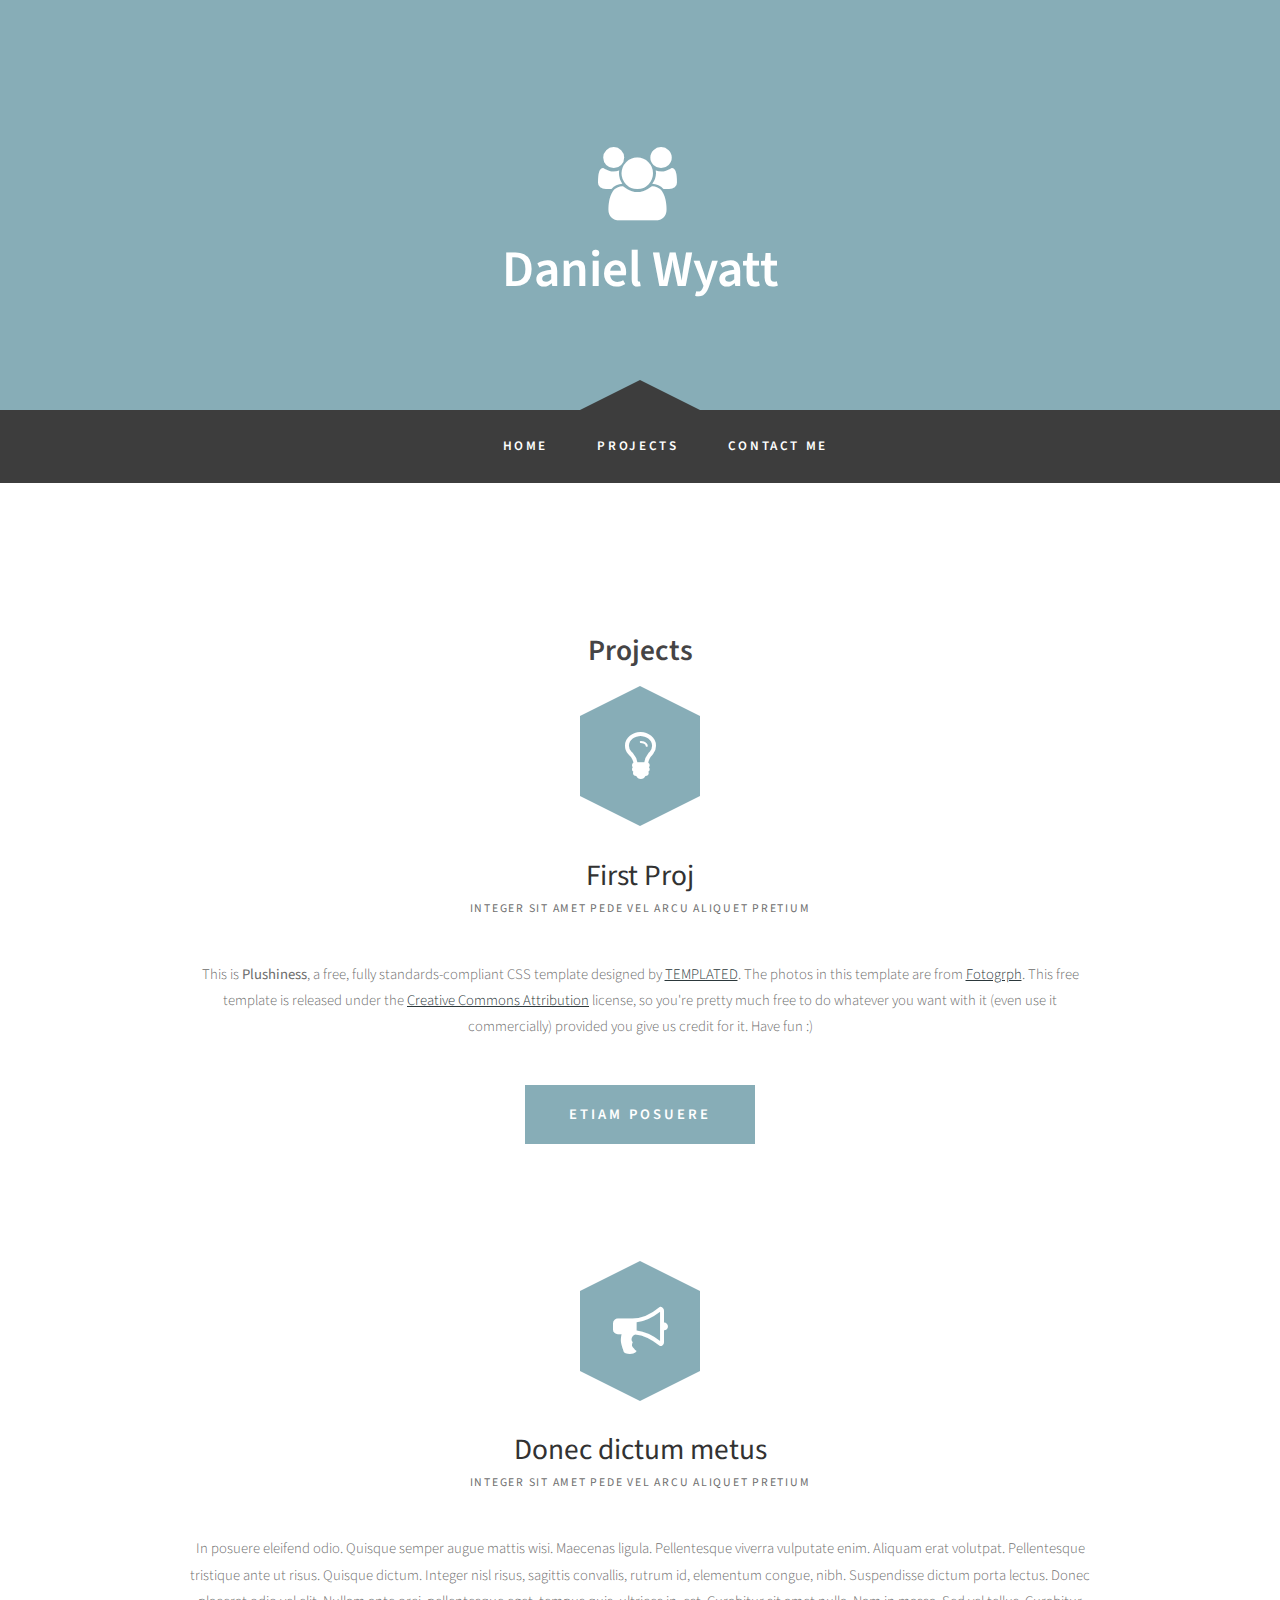
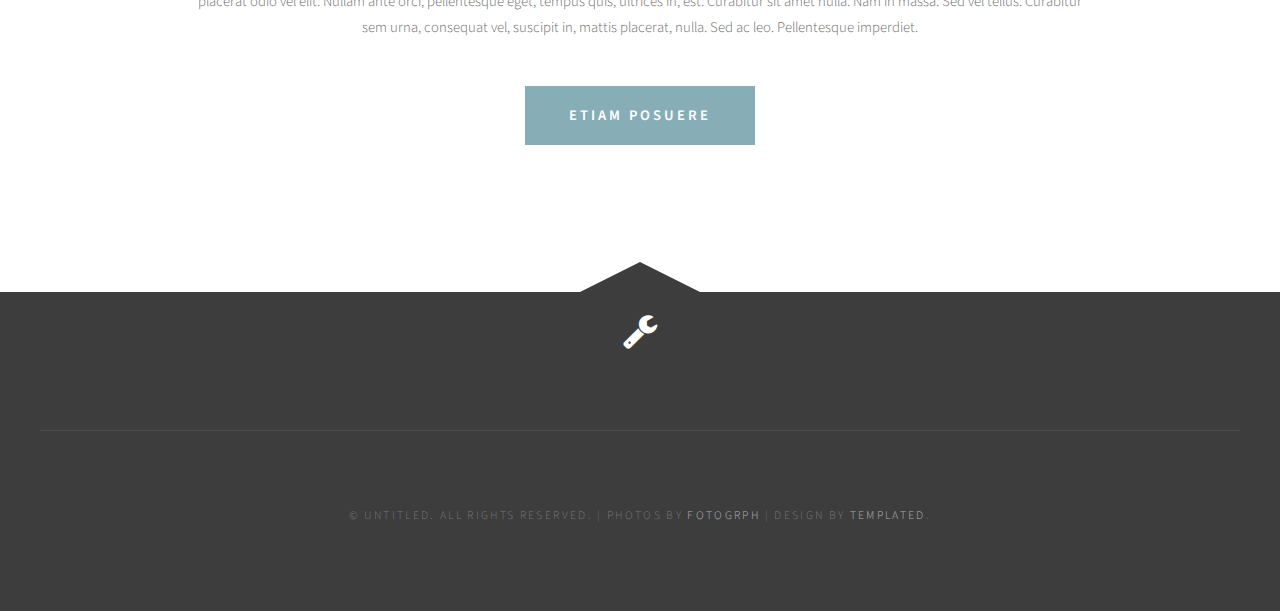
==== pages/projects.html @ 128e7e3a "Initial Portfolio Template" ====
<!DOCTYPE html PUBLIC "-//W3C//DTD XHTML 1.0 Strict//EN" "http://www.w3.org/TR/xhtml1/DTD/xhtml1-strict.dtd">
<!--
Design by TEMPLATED
http://templated.co
Released for free under the Creative Commons Attribution License

Name       : Plushiness 
Description: A two-column, fixed-width design with dark color scheme.
Version    : 1.0
Released   : 20131117

-->
<html xmlns="http://www.w3.org/1999/xhtml">
<head>
<meta http-equiv="Content-Type" content="text/html; charset=utf-8" />
<title></title>
<meta name="keywords" content="" />
<meta name="description" content="" />
<link href="http://fonts.googleapis.com/css?family=Source+Sans+Pro:200,300,400,600,700,900" rel="stylesheet" />
<link href="../default.css" rel="stylesheet" type="text/css" media="all" />
<link href="../fonts.css" rel="stylesheet" type="text/css" media="all" />

<!--[if IE 6]><link href="default_ie6.css" rel="stylesheet" type="text/css" /><![endif]-->

</head>
<body>
<div id="header-wrapper">
	<div id="header" class="container">
		<div id="logo">
			<span class="icon icon-group"></span>
			<h1><a href="#">Daniel Wyatt</a></h1>
		</div>
		<div id="triangle-up"></div>
	</div>
</div>
<div id="menu-wrapper">
		<div id="menu">
			<ul>
				<li><a href="../index.html" title="">Home</a></li>
				<li><a href="./projects.html" title="">Projects</a></li>
				<li><a href="./contact.html" title="">Contact Me</a></li>
			</ul>
		</div>
</div>
<div id="wrapper">
	<div id="featured-wrapper">
	
		<div class="extra2 container">
            <div class="title">
                <h1>Projects</h1>
            </div>
			<div class="ebox1">
				<div class="hexagon"><span class="icon icon-lightbulb"></span></div>
				<div class="title">
					<h2>First Proj</h2>
					<span class="byline">Integer sit amet pede vel arcu aliquet pretium</span>
				</div>
				<p>This is <strong>Plushiness</strong>, a free, fully standards-compliant CSS template designed by <a href="http://templated.co" rel="nofollow">TEMPLATED</a>. The photos in this template are from <a href="http://fotogrph.com/"> Fotogrph</a>. This free template is released under the <a href="http://templated.co/license">Creative Commons Attribution</a> license, so you're pretty much free to do whatever you want with it (even use it commercially) provided you give us credit for it. Have fun :) </p>
				<a href="#" class="button">Etiam posuere</a>
			</div>		

			<div class="ebox2">
				<div class="hexagon"><span class="icon icon-bullhorn"></span></div>
				<div class="title">
					<h2>Donec dictum metus</h2>
					<span class="byline">Integer sit amet pede vel arcu aliquet pretium</span>
				</div>
				<p>In posuere eleifend odio. Quisque semper augue mattis wisi. Maecenas ligula. Pellentesque viverra vulputate enim. Aliquam erat volutpat. Pellentesque tristique ante ut risus. Quisque dictum. Integer nisl risus, sagittis convallis, rutrum id, elementum congue, nibh. Suspendisse dictum porta lectus. Donec placerat odio vel elit. Nullam ante orci, pellentesque eget, tempus quis, ultrices in, est. Curabitur sit amet nulla. Nam in massa. Sed vel tellus. Curabitur sem urna, consequat vel, suscipit in, mattis placerat, nulla. Sed ac leo. Pellentesque imperdiet.</p>
				<a href="#" class="button">Etiam posuere</a>
			</div>		

		</div>	

	</div>
</div>
<div id="stamp" class="container">
	<div class="hexagon"><span class="icon icon-wrench"></span></div>
</div>
<div id="copyright" class="container">
	<p>&copy; Untitled. All rights reserved. | Photos by <a href="http://fotogrph.com/">Fotogrph</a> | Design by <a href="http://templated.co" rel="nofollow">TEMPLATED</a>.</p>
</div>
</body>
</html>
---- default.css ----
html, body
{
	height: 100%;
}

body
{
	margin: 0px;
	padding: 0px;
	background: #3D3D3D;
	font-family: 'Source Sans Pro', sans-serif;
	font-size: 11pt;
	font-weight: 300;
	color: #6c6c6c
}

h1, h2, h3
{
	margin: 0;
	padding: 0;
	font-weight: 600;
	color: #454445;
}

p, ol, ul
{
	margin-top: 0;
}

ol, ul
{
	padding: 0;
	list-style: none;
}

p
{
	line-height: 180%;
}

strong
{
}

a
{
	color: #2C383B;
}

a:hover
{
	text-decoration: none;
}

.container
{
	margin: 0px auto;
	width: 1200px;
}

/*********************************************************************************/
/* Image Style                                                                   */
/*********************************************************************************/

	.image
{
	display: inline-block;
}

.image img
{
	display: block;
	width: 100%;
}

.image-full
{
	display: block;
	width: 100%;
	margin: 0 0 2em 0;
}

.image-left
{
	float: left;
	margin: 0 2em 2em 0;
}

.image-centered
{
	display: block;
	margin: 0 0 2em 0;
}

.image-centered img
{
	margin: 0 auto;
	width: auto;
}

/*********************************************************************************/
/* List Styles                                                                   */
/*********************************************************************************/

	ul.style1
{
	margin: 0;
	padding: 0em 0em 0em 0em;
	overflow: hidden;
	list-style: none;
	color: #6c6c6c
}

ul.style1 li
{
	overflow: hidden;
	display: block;
	padding: 2.80em 0em;
	border-top: 1px solid #D1CFCE;
}

ul.style1 li:first-child
{
	padding-top: 0;
	border-top: none;
}

ul.style1 .image-left
{
	margin-bottom: 0;
}

ul.style1 h3
{
	padding: 1.2em 0em 1em 0em;
	letter-spacing: 0.10em;
	text-transform: uppercase;
	font-size: 1.2em;
	font-weight: 600;
	color: #454445;
}

ul.style1 a
{
	text-decoration: none;
	color: #525252;
}

ul.style1 a:hover
{
	text-decoration: underline;
	color: #525252;
}

ul.style2
{
	margin: 0;
	padding-top: 1em;
	list-style: none;
}

ul.style2 li
{
	border-top: solid 1px #E5E5E5;
	padding: 0.80em 0 0.80em 0;
	font-family: 0.80em;
}

ul.style2 li:before
{
	display: inline-block;
	padding: 4px;
	background: #DB3256;
}

ul.style2 a
{
	display: inline-block;
	margin-left: 1em;
}

ul.style2 li:first-child
{
	border-top: 0;
	padding-top: 0;
}

ul.style2 .icon
{
	color: #FFF;
}

ul.style3
{
	margin: 0;
	padding-top: 1em;
	list-style: none;
}

ul.style3 li
{
	border-top: solid 1px rgba(255,255,255,.2);
	padding: 1em 0 1em 0;
	font-family: 0.80em;
}

ul.style3 li:before
{
	display: inline-block;
	padding: 4px;
	background: #FFF;
}

ul.style3 a
{
	display: inline-block;
	margin-left: 1em;
	font-size: 1em !important;
	color: #FFF;
}

ul.style3 li:first-child
{
	border-top: 0;
	padding-top: 0;
}

ul.style3 .icon
{
	color: #DB3256;
}

/*********************************************************************************/
/* Social Icon Styles                                                            */
/*********************************************************************************/

	ul.contact
{
	margin: 0;
	padding: 2em 0em 0em 0em;
	list-style: none;
}

ul.contact li
{
	display: inline-block;
	padding: 0em 0.30em;
	font-size: 1em;
}

ul.contact li span
{
	display: none;
	margin: 0;
	padding: 0;
}

ul.contact li a
{
	color: #FFF;
}

ul.contact li a:before
{
	display: inline-block;
	background: #3f3f3f;
	width: 40px;
	height: 40px;
	line-height: 40px;
	border-radius: 20px;
	text-align: center;
	color: #FFFFFF;
}

ul.contact li a.icon-twitter:before
{
	background: #2DAAE4;
}

ul.contact li a.icon-facebook:before
{
	background: #39599F;
}

ul.contact li a.icon-dribbble:before
{
	background: #C4376B;
}

ul.contact li a.icon-tumblr:before
{
	background: #31516A;
}

ul.contact li a.icon-rss:before
{
	background: #F2600B;
}

/*********************************************************************************/
/* Button Style                                                                  */
/*********************************************************************************/

	.button
{
	display: inline-block;
	padding: 1.3em 3em;
	background: #87ADB7;
	-moz-transition: opacity 0.25s ease-in-out;
	-webkit-transition: opacity 0.25s ease-in-out;
	-o-transition: opacity 0.25s ease-in-out;
	-ms-transition: opacity 0.25s ease-in-out;
	transition: opacity 0.25s ease-in-out;
	letter-spacing: 0.20em;
	text-decoration: none;
	text-transform: uppercase;
	font-weight: 600;
	color: #FFF;
}

.button:hover
{
}

.button:active
{
}

.button-big
{
	padding: 1.6em 4em;
	font-size: 1.4em;
	font-weight: 900;
}

/*********************************************************************************/
/* Heading Titles                                                                */
/*********************************************************************************/

	.title
{
	margin-bottom: 3em;
}

.title h2
{
	font-weight: 400;
	font-size: 2.8em;
	color: #323232;
}

.title .byline
{
	letter-spacing: 0.15em;
	text-transform: uppercase;
	font-weight: 400;
	font-size: 1.1em;
	color: #6F6F6F;
}

/*********************************************************************************/
/* Header                                                                        */
/*********************************************************************************/

	#header-wrapper
	{
		overflow: hidden;
		padding: 5em 0em 0em 0em;
		background: #87ADB7;
	}

	#header
	{
		/* height: 25em; */
	}

#triangle-up {
	margin: 0 auto;
	width: 0;
	height: 0;
	border-left: 60px solid transparent;
	border-right: 60px solid transparent;
	border-bottom: 30px solid #3D3D3D;
}

/*********************************************************************************/
/* Logo                                                                          */
/*********************************************************************************/

	#logo
	{
		padding: 5em 0em;
		text-align: center;
		vertical-align: middle;
	}
	
	#logo h1
	{
		font-size: 3.5em;
	}
	
	#logo a
	{
		text-decoration: none;
		color: #FFF;
	}
	
	#logo span
	{
		letter-spacing: 0.10em;
		text-transform: uppercase;
		font-size: 0.90em;
		color: rgba(255,255,255,0.5);
	}

	#logo span a
	{
		color: rgba(255,255,255,0.8);
	}
	
	#logo .icon
	{
		font-size: 4em;
		color: rgba(255,255,255,1);
	}
	
	

/*********************************************************************************/
/* Menu                                                                          */
/*********************************************************************************/

	#menu-wrapper
	{
		background: #3D3D3D;
	}

	#menu
	{
		margin: 0px auto;
	}
	
	#menu ul
	{
		text-align: center;
		margin-left: 3.0em;
	}
	
	#menu li
	{
		display: inline-block;
	}
	
	#menu li a, #menu li span
	{
		display: inline-block;
		margin-left: 0.5em;
		padding: 2em 1.5em 1em 1.5em;
		letter-spacing: 0.20em;
		text-decoration: none;
		font-size: 0.90em;
		font-weight: 600;
		text-transform: uppercase;
		outline: 0;
		color: #FFF;
	}
	
	#menu li:hover a, #menu li.active a, #menu li.active span
	{
	}
	
	#menu .current_page_item a
	{
		color: #FFF;
	}

/*********************************************************************************/
/* Banner                                                                        */
/*********************************************************************************/
	
	#banner-wrapper
{
	overflow: hidden;
	padding: 3em 0em;
	background: #F87979;
}

#banner
{
	overflow: hidden;
	width: 1000px;
	padding: 0px 100px;
	text-align: center;
	color: rgba(255,255,255,.7);
}

#banner a
{
	color: rgba(255,255,255,.9);
}

#banner .box-left
{
	float: left;
}

#banner .box-right
{
	float: right;
}

#banner h2
{
	margin: 0em;
	padding: 0em;
	font-weight: 400;
	font-size: 3em;
	color: #555555;
}

#banner span
{
	display: block;
	padding-top: 0.20em;
	text-transform: uppercase;
	font-size: 1.2em;
	color: #A2A2A2;
}

/*********************************************************************************/
/* Page                                                                          */
/*********************************************************************************/

#wrapper
{
	background: #FFF;
}

#page
{
	overflow: hidden;
	padding: 6em 0em;
	border-bottom: 2px solid #E3E3E3;
	text-align: center;
}

#page .button
{
	margin-top: 2em;
}

/*********************************************************************************/
/* Content                                                                       */
/*********************************************************************************/

#content
{
	padding: 0em 7em;
}

/*********************************************************************************/
/* Sidebar                                                                       */
/*********************************************************************************/

	#sidebar
{
	float: right;
	width: 450px;
}

#stwo-col
{
	margin-top: 2em;
}

#stwo-col h2
{
	display: block;
	padding-bottom: 1.5em;
	letter-spacing: 0.10em;
	text-transform: uppercase;
	font-size: 1.2em;
	font-weight: 600;
	color: #454445;
}

#stwo-col .sbox1
{
	float: left;
	width: 210px;
}

#stwo-col .sbox2
{
	float: right;
	width: 210px;
}

/*********************************************************************************/
/* Copyright                                                                     */
/*********************************************************************************/

#copyright
{
	overflow: hidden;
	padding: 5em 0em;
	border-top: 1px solid rgba(255,255,255,0.08);
}

#copyright p
{
	letter-spacing: 0.20em;
	text-align: center;
	text-transform: uppercase;
	font-size: 0.80em;
	color: rgba(255,255,255,0.3);
}

#copyright a
{
	text-decoration: none;
	color: rgba(255,255,255,0.6);
}

#stamp .hexagon
{
	background: #3D3D3D;
}

#stamp .hexagon:before {
	border-left: 60px solid transparent;
	border-right: 60px solid transparent;
	border-bottom: 30px solid #3D3D3D;
}
#stamp .hexagon:after {
	border-color: #3D3D3D;
}


/*********************************************************************************/
/* Featured                                                                      */
/*********************************************************************************/

#featured-wrapper
{
	overflow: hidden;
	padding: 10em 0em;
	background: #FFF;
	text-align: center;
}

#featured
{
	overflow: hidden;
}

#featured .major
{
	overflow: hidden;
	margin-bottom: 3em;
	padding-bottom: 2em;
	border-bottom: 1px solid #E8E8E8;
}

#featured .major h2
{
	font-size: 3em;
}

#featured .major .byline
{
	font-size: 1.3em;
}

#featured .title
{
	margin-bottom: 1.5em;
	padding-bottom: 1.5em;
	border-bottom: 1px solid #E3E3E3;
}

#featured .title h2
{
	font-size: 1.2em;
}

#featured h2
{
	text-align: center;
}

#featured .icon
{
	position: relative;
	display: inline-block;
	width: 150px;
	height: 150px;
	background: #2C383B;
	margin: 0px auto 20px auto;
	line-height:  150px;
	font-size: 5em;
	text-align: center;
	color: #FFF;
}

.column1,  .column2,  .column3,  .column4
{
	width: 282px;
}

.column1,  .column2
{
	float: left;
	margin-right: 24px;
}

.column3
{
	float: left;
}

.column4
{
	float: right;
}


	#header-featured
	{
		height: 30em;
		background-image: url(images/banner.jpg);
		background-position: center;
		background-size: cover;
	}


#slider-wrapper
{
	padding: 6em 0em;
	background: #DB3256;
}

#slider
{
	margin: 0em auto 0em auto;
	width: 1200px;
	position: relative;
}

#slider .button
{
}

#slider .button:hover
{
}

#slider .viewer
{
	width: 1000px;
	height: 375px;
	margin: 0 auto;
	overflow: hidden;
}

#slider .viewer .reel
{
	display: none;
	height: 375px;
}

#slider .viewer .reel .slide
{
	position: relative;
	width: 1000px;
	height: 375px;
}

#slider .viewer .reel h2
{
	position: absolute;
	top: 130px;
	left: 0;
	width: 1200px;
	height: 80px;
	line-height: 80px;
	background: #111111;
	text-align: center;
	opacity: 0.85;
	font-weight: normal;
	color: #ffffff;
	font-size: 2.25em;
}

#slider .viewer .reel p
{
	position: absolute;
	top: 210px;
	left: 0;
	width: 1200px;
	height: 40px;
	line-height: 40px;
	background: #0074C6;
	text-align: center;
	opacity: 0.85;
	font-weight: normal;
	color: #ffffff;
	font-size: 1.1em;
}

#slider .icon
{
	font-size: 4em;
	color: #FFF;
}

#slider .previous-button
{
	position: absolute;
	top: 150px;
	left: 0;
}

#slider .next-button
{
	position: absolute;
	top: 150px;
	right: 0;
}

#slider .indicator
{
	margin: 30px auto 0 auto;
}

#slider .indicator ul
{
	list-style: none;
	padding: 0;
	margin: 0;
	text-align: center;
}

#slider .indicator ul li
{
	display: inline-block;
	width: 12px;
	height: 12px;
	text-indent: -9999em;
	background: #c8c8c8;
	margin: 0 2px 0 2px;
	border-radius: 8px;
	border-bottom: solid 1px #ffffff;
	border-top: solid 1px #909090;
}

#slider .indicator ul li.active
{
	background: #505050;
	border-top: solid 1px #505050;
}

/*********************************************************************************/
/* Footer                                                                        */
/*********************************************************************************/

#footer-wrapper
{
	overflow: hidden;
	padding: 7em 0em;
	color: rgba(255,255,255,0.5);
}


#footer .title h2
{
	font-size: 2em;
	font-weight: 300;
	color: #FFF;
}

#footer .title .byline
{
	display: block;
	padding-top: 1em;
	text-transform: uppercase;
	font-size: 0.80em;
	color: rgba(255,255,255,0.5);
}

#footer .column1,
#footer .column2
{
	width: 560px;
}

#footer .column1
{
	float: left;
}

#footer .column2
{
	float: right;
}

#footer .button
{
	margin-top: 2em;
}

.extra2
{

}

.extra2 .icon
{
	font-size: 1.5em;
}

.margin-btm
{
	overflow: hidden;
	margin-bottom: 5em;
	padding-bottom: 5em;
	border-bottom: 1px solid rgba(0,0,0,.1);
}

.extra2 .button
{
	margin-top: 2em;
}

.extra2 .title h2
{
	font-size: 2em;
}

.extra2 .title .byline
{
	font-size: 0.80em;
}

.extra2 .ebox1,
.extra2 .ebox2
{
	padding: 0em 10em;
}

.extra2  .ebox1
{
}

.extra2 .ebox2
{
	margin-top: 10em;
}

.hexagon {
	margin: 0 auto 2em auto;
	width: 120px;
	height: 80px;
	line-height: 80px;
	background: #87ADB7;
	position: relative;
	text-align: center;
	color: #FFF;
	font-size: 2em;
}
.hexagon:before {
	content: "";
	position: absolute;
	top: -30px;
	left: 0;
	width: 0;
	height: 0;
	border-left: 60px solid transparent;
	border-right: 60px solid transparent;
	border-bottom: 30px solid #87ADB7;
}
.hexagon:after {
	content: "";
	position: absolute;
	bottom: -30px;
	left: 0;
	width: 0;
	height: 0;
	border-left: 60px solid transparent;
	border-right: 60px solid transparent;
	border-top: 30px solid #87ADB7;
}

#portfolio
{
	text-align: center;
}

#portfolio .title
{
	margin-bottom: 1.5em;
	padding-bottom: 1.5em;
	border-bottom: 1px solid #E3E3E3;
}

#portfolio .title h2
{
	font-size: 1.2em;
}

#portfolio h2
{
	text-align: center;
}
---- fonts.css ----
@charset 'UTF-8';

@font-face
{
	font-family: 'FontAwesome';
	src: url('fonts/fontawesome-webfont.eot?v=3.0.1');
	src: url('fonts/fontawesome-webfont.eot?#iefix&v=3.0.1') format('embedded-opentype'),
	     url('fonts/fontawesome-webfont.woff?v=3.0.1') format('woff'),
	     url('fonts/fontawesome-webfont.ttf?v=3.0.1') format('truetype'),
	     url('fonts/fontawesome-webfont.svg#FontAwesome') format('svg');
	font-weight: normal;
	font-style: normal;
}

@font-face
{
	font-family: 'Font-Awesome-Social';
	src: url('fonts/fontawesome-social-webfont.eot');
	src: url('fonts/fontawesome-social-webfont.eot?#iefix') format('embedded-opentype'),
	     url('fonts/fontawesome-social-webfont.woff') format('woff'),
		 url('fonts/fontawesome-social-webfont.ttf') format('truetype'),
		 url('fonts/fontawesome-social-webfont.svg#Font-Awesome-More') format('svg');
	font-weight: normal;
	font-style: normal;
}

/*********************************************************************************/
/* Icons                                                                         */
/*********************************************************************************/

	/*
		Powered by:
		
		Font Awesome (http://fortawesome.github.com/Font-Awesome/)
		Font Awesome More (http://gregoryloucas.github.com/Font-Awesome-More/)
	*/

	.icon
	{
		text-decoration: none;
	}

		.icon:before
		{
			font-size: 1.25em;
			text-decoration: none;
			font-family: FontAwesome;
			font-weight: normal;
			font-style: normal;
			-webkit-text-rendering: optimizeLegibility;
			-moz-text-rendering: optimizeLegibility;
			-ms-text-rendering: optimizeLegibility;
			-o-text-rendering: optimizeLegibility;
			text-rendering: optimizeLegibility;
			-webkit-font-smoothing: antialiased;
			-moz-font-smoothing: antialiased;
			-ms-font-smoothing: antialiased;
			-o-font-smoothing: antialiased;
			font-smoothing: antialiased;
			-webkit-font-feature-settings: "liga" 1, "dlig" 1;
			-moz-font-feature-settings: "liga=1, dlig=1";
			-ms-font-feature-settings: "liga" 1, "dlig" 1;
			-o-font-feature-settings: "liga" 1, "dlig" 1;
			font-feature-settings: "liga" 1, "dlig" 1;
		}

		.icon-glass:before                { content: "\f000"; }
		.icon-music:before                { content: "\f001"; }
		.icon-search:before               { content: "\f002"; }
		.icon-envelope:before             { content: "\f003"; }
		.icon-heart:before                { content: "\f004"; }
		.icon-star:before                 { content: "\f005"; }
		.icon-star-empty:before           { content: "\f006"; }
		.icon-user:before                 { content: "\f007"; }
		.icon-film:before                 { content: "\f008"; }
		.icon-th-large:before             { content: "\f009"; }
		.icon-th:before                   { content: "\f00a"; }
		.icon-th-list:before              { content: "\f00b"; }
		.icon-ok:before                   { content: "\f00c"; }
		.icon-remove:before               { content: "\f00d"; }
		.icon-zoom-in:before              { content: "\f00e"; }

		.icon-zoom-out:before             { content: "\f010"; }
		.icon-off:before                  { content: "\f011"; }
		.icon-signal:before               { content: "\f012"; }
		.icon-cog:before                  { content: "\f013"; }
		.icon-trash:before                { content: "\f014"; }
		.icon-home:before                 { content: "\f015"; }
		.icon-file:before                 { content: "\f016"; }
		.icon-time:before                 { content: "\f017"; }
		.icon-road:before                 { content: "\f018"; }
		.icon-download-alt:before         { content: "\f019"; }
		.icon-download:before             { content: "\f01a"; }
		.icon-upload:before               { content: "\f01b"; }
		.icon-inbox:before                { content: "\f01c"; }
		.icon-play-circle:before          { content: "\f01d"; }
		.icon-repeat:before               { content: "\f01e"; }

		/* \f020 doesn't work in Safari. all shifted one down */
		.icon-refresh:before              { content: "\f021"; }
		.icon-list-alt:before             { content: "\f022"; }
		.icon-lock:before                 { content: "\f023"; }
		.icon-flag:before                 { content: "\f024"; }
		.icon-headphones:before           { content: "\f025"; }
		.icon-volume-off:before           { content: "\f026"; }
		.icon-volume-down:before          { content: "\f027"; }
		.icon-volume-up:before            { content: "\f028"; }
		.icon-qrcode:before               { content: "\f029"; }
		.icon-barcode:before              { content: "\f02a"; }
		.icon-tag:before                  { content: "\f02b"; }
		.icon-tags:before                 { content: "\f02c"; }
		.icon-book:before                 { content: "\f02d"; }
		.icon-bookmark:before             { content: "\f02e"; }
		.icon-print:before                { content: "\f02f"; }

		.icon-camera:before               { content: "\f030"; }
		.icon-font:before                 { content: "\f031"; }
		.icon-bold:before                 { content: "\f032"; }
		.icon-italic:before               { content: "\f033"; }
		.icon-text-height:before          { content: "\f034"; }
		.icon-text-width:before           { content: "\f035"; }
		.icon-align-left:before           { content: "\f036"; }
		.icon-align-center:before         { content: "\f037"; }
		.icon-align-right:before          { content: "\f038"; }
		.icon-align-justify:before        { content: "\f039"; }
		.icon-list:before                 { content: "\f03a"; }
		.icon-indent-left:before          { content: "\f03b"; }
		.icon-indent-right:before         { content: "\f03c"; }
		.icon-facetime-video:before       { content: "\f03d"; }
		.icon-picture:before              { content: "\f03e"; }

		.icon-pencil:before               { content: "\f040"; }
		.icon-map-marker:before           { content: "\f041"; }
		.icon-adjust:before               { content: "\f042"; }
		.icon-tint:before                 { content: "\f043"; }
		.icon-edit:before                 { content: "\f044"; }
		.icon-share:before                { content: "\f045"; }
		.icon-check:before                { content: "\f046"; }
		.icon-move:before                 { content: "\f047"; }
		.icon-step-backward:before        { content: "\f048"; }
		.icon-fast-backward:before        { content: "\f049"; }
		.icon-backward:before             { content: "\f04a"; }
		.icon-play:before                 { content: "\f04b"; }
		.icon-pause:before                { content: "\f04c"; }
		.icon-stop:before                 { content: "\f04d"; }
		.icon-forward:before              { content: "\f04e"; }

		.icon-fast-forward:before         { content: "\f050"; }
		.icon-step-forward:before         { content: "\f051"; }
		.icon-eject:before                { content: "\f052"; }
		.icon-chevron-left:before         { content: "\f053"; }
		.icon-chevron-right:before        { content: "\f054"; }
		.icon-plus-sign:before            { content: "\f055"; }
		.icon-minus-sign:before           { content: "\f056"; }
		.icon-remove-sign:before          { content: "\f057"; }
		.icon-ok-sign:before              { content: "\f058"; }
		.icon-question-sign:before        { content: "\f059"; }
		.icon-info-sign:before            { content: "\f05a"; }
		.icon-screenshot:before           { content: "\f05b"; }
		.icon-remove-circle:before        { content: "\f05c"; }
		.icon-ok-circle:before            { content: "\f05d"; }
		.icon-ban-circle:before           { content: "\f05e"; }

		.icon-arrow-left:before           { content: "\f060"; }
		.icon-arrow-right:before          { content: "\f061"; }
		.icon-arrow-up:before             { content: "\f062"; }
		.icon-arrow-down:before           { content: "\f063"; }
		.icon-share-alt:before            { content: "\f064"; }
		.icon-resize-full:before          { content: "\f065"; }
		.icon-resize-small:before         { content: "\f066"; }
		.icon-plus:before                 { content: "\f067"; }
		.icon-minus:before                { content: "\f068"; }
		.icon-asterisk:before             { content: "\f069"; }
		.icon-exclamation-sign:before     { content: "\f06a"; }
		.icon-gift:before                 { content: "\f06b"; }
		.icon-leaf:before                 { content: "\f06c"; }
		.icon-fire:before                 { content: "\f06d"; }
		.icon-eye-open:before             { content: "\f06e"; }

		.icon-eye-close:before            { content: "\f070"; }
		.icon-warning-sign:before         { content: "\f071"; }
		.icon-plane:before                { content: "\f072"; }
		.icon-calendar:before             { content: "\f073"; }
		.icon-random:before               { content: "\f074"; }
		.icon-comment:before              { content: "\f075"; }
		.icon-magnet:before               { content: "\f076"; }
		.icon-chevron-up:before           { content: "\f077"; }
		.icon-chevron-down:before         { content: "\f078"; }
		.icon-retweet:before              { content: "\f079"; }
		.icon-shopping-cart:before        { content: "\f07a"; }
		.icon-folder-close:before         { content: "\f07b"; }
		.icon-folder-open:before          { content: "\f07c"; }
		.icon-resize-vertical:before      { content: "\f07d"; }
		.icon-resize-horizontal:before    { content: "\f07e"; }

		.icon-bar-chart:before            { content: "\f080"; }
		.icon-twitter-sign:before         { content: "\f081"; }
		.icon-facebook-sign:before        { content: "\f082"; }
		.icon-camera-retro:before         { content: "\f083"; }
		.icon-key:before                  { content: "\f084"; }
		.icon-cogs:before                 { content: "\f085"; }
		.icon-comments:before             { content: "\f086"; }
		.icon-thumbs-up:before            { content: "\f087"; }
		.icon-thumbs-down:before          { content: "\f088"; }
		.icon-star-half:before            { content: "\f089"; }
		.icon-heart-empty:before          { content: "\f08a"; }
		.icon-signout:before              { content: "\f08b"; }
		.icon-linkedin-sign:before        { content: "\f08c"; }
		.icon-pushpin:before              { content: "\f08d"; }
		.icon-external-link:before        { content: "\f08e"; }

		.icon-signin:before               { content: "\f090"; }
		.icon-trophy:before               { content: "\f091"; }
		.icon-github-sign:before          { content: "\f092"; }
		.icon-upload-alt:before           { content: "\f093"; }
		.icon-lemon:before                { content: "\f094"; }
		.icon-phone:before                { content: "\f095"; }
		.icon-check-empty:before          { content: "\f096"; }
		.icon-bookmark-empty:before       { content: "\f097"; }
		.icon-phone-sign:before           { content: "\f098"; }
		.icon-twitter:before              { content: "\f099"; }
		.icon-facebook:before             { content: "\f09a"; }
		.icon-github:before               { content: "\f09b"; }
		.icon-unlock:before               { content: "\f09c"; }
		.icon-credit-card:before          { content: "\f09d"; }
		.icon-rss:before                  { content: "\f09e"; }

		.icon-hdd:before                  { content: "\f0a0"; }
		.icon-bullhorn:before             { content: "\f0a1"; }
		.icon-bell:before                 { content: "\f0a2"; }
		.icon-certificate:before          { content: "\f0a3"; }
		.icon-hand-right:before           { content: "\f0a4"; }
		.icon-hand-left:before            { content: "\f0a5"; }
		.icon-hand-up:before              { content: "\f0a6"; }
		.icon-hand-down:before            { content: "\f0a7"; }
		.icon-circle-arrow-left:before    { content: "\f0a8"; }
		.icon-circle-arrow-right:before   { content: "\f0a9"; }
		.icon-circle-arrow-up:before      { content: "\f0aa"; }
		.icon-circle-arrow-down:before    { content: "\f0ab"; }
		.icon-globe:before                { content: "\f0ac"; }
		.icon-wrench:before               { content: "\f0ad"; }
		.icon-tasks:before                { content: "\f0ae"; }

		.icon-filter:before               { content: "\f0b0"; }
		.icon-briefcase:before            { content: "\f0b1"; }
		.icon-fullscreen:before           { content: "\f0b2"; }

		.icon-group:before                { content: "\f0c0"; }
		.icon-link:before                 { content: "\f0c1"; }
		.icon-cloud:before                { content: "\f0c2"; }
		.icon-beaker:before               { content: "\f0c3"; }
		.icon-cut:before                  { content: "\f0c4"; }
		.icon-copy:before                 { content: "\f0c5"; }
		.icon-paper-clip:before           { content: "\f0c6"; }
		.icon-save:before                 { content: "\f0c7"; }
		.icon-sign-blank:before           { content: "\f0c8"; }
		.icon-reorder:before              { content: "\f0c9"; }
		.icon-list-ul:before              { content: "\f0ca"; }
		.icon-list-ol:before              { content: "\f0cb"; }
		.icon-strikethrough:before        { content: "\f0cc"; }
		.icon-underline:before            { content: "\f0cd"; }
		.icon-table:before                { content: "\f0ce"; }

		.icon-magic:before                { content: "\f0d0"; }
		.icon-truck:before                { content: "\f0d1"; }
		.icon-pinterest:before            { content: "\f0d2"; }
		.icon-pinterest-sign:before       { content: "\f0d3"; }
		.icon-google-plus-sign:before     { content: "\f0d4"; }
		.icon-google-plus:before          { content: "\f0d5"; }
		.icon-money:before                { content: "\f0d6"; }
		.icon-caret-down:before           { content: "\f0d7"; }
		.icon-caret-up:before             { content: "\f0d8"; }
		.icon-caret-left:before           { content: "\f0d9"; }
		.icon-caret-right:before          { content: "\f0da"; }
		.icon-columns:before              { content: "\f0db"; }
		.icon-sort:before                 { content: "\f0dc"; }
		.icon-sort-down:before            { content: "\f0dd"; }
		.icon-sort-up:before              { content: "\f0de"; }

		.icon-envelope-alt:before         { content: "\f0e0"; }
		.icon-linkedin:before             { content: "\f0e1"; }
		.icon-undo:before                 { content: "\f0e2"; }
		.icon-legal:before                { content: "\f0e3"; }
		.icon-dashboard:before            { content: "\f0e4"; }
		.icon-comment-alt:before          { content: "\f0e5"; }
		.icon-comments-alt:before         { content: "\f0e6"; }
		.icon-bolt:before                 { content: "\f0e7"; }
		.icon-sitemap:before              { content: "\f0e8"; }
		.icon-umbrella:before             { content: "\f0e9"; }
		.icon-paste:before                { content: "\f0ea"; }
		.icon-lightbulb:before            { content: "\f0eb"; }
		.icon-exchange:before             { content: "\f0ec"; }
		.icon-cloud-download:before       { content: "\f0ed"; }
		.icon-cloud-upload:before         { content: "\f0ee"; }

		.icon-user-md:before              { content: "\f0f0"; }
		.icon-stethoscope:before          { content: "\f0f1"; }
		.icon-suitcase:before             { content: "\f0f2"; }
		.icon-bell-alt:before             { content: "\f0f3"; }
		.icon-coffee:before               { content: "\f0f4"; }
		.icon-food:before                 { content: "\f0f5"; }
		.icon-file-alt:before             { content: "\f0f6"; }
		.icon-building:before             { content: "\f0f7"; }
		.icon-hospital:before             { content: "\f0f8"; }
		.icon-ambulance:before            { content: "\f0f9"; }
		.icon-medkit:before               { content: "\f0fa"; }
		.icon-fighter-jet:before          { content: "\f0fb"; }
		.icon-beer:before                 { content: "\f0fc"; }
		.icon-h-sign:before               { content: "\f0fd"; }
		.icon-plus-sign-alt:before        { content: "\f0fe"; }

		.icon-double-angle-left:before    { content: "\f100"; }
		.icon-double-angle-right:before   { content: "\f101"; }
		.icon-double-angle-up:before      { content: "\f102"; }
		.icon-double-angle-down:before    { content: "\f103"; }
		.icon-angle-left:before           { content: "\f104"; }
		.icon-angle-right:before          { content: "\f105"; }
		.icon-angle-up:before             { content: "\f106"; }
		.icon-angle-down:before           { content: "\f107"; }
		.icon-desktop:before              { content: "\f108"; }
		.icon-laptop:before               { content: "\f109"; }
		.icon-tablet:before               { content: "\f10a"; }
		.icon-mobile-phone:before         { content: "\f10b"; }
		.icon-circle-blank:before         { content: "\f10c"; }
		.icon-quote-left:before           { content: "\f10d"; }
		.icon-quote-right:before          { content: "\f10e"; }

		.icon-spinner:before              { content: "\f110"; }
		.icon-circle:before               { content: "\f111"; }
		.icon-reply:before                { content: "\f112"; }
		.icon-github-alt:before           { content: "\f113"; }
		.icon-folder-close-alt:before     { content: "\f114"; }
		.icon-folder-open-alt:before      { content: "\f115"; }

		.icon-blogger-sign:before,.icon-blogger:before,.icon-delicious:before,.icon-dribbble-sign:before,.icon-dribbble:before,.icon-dropbox:before,.icon-drupal:before,.icon-evernote-sign:before,.icon-evernote:before,.icon-flickr-sign:before,.icon-flickr:before,.icon-forrst-sign:before,.icon-forrst:before,.icon-foursquare-sign:before,.icon-foursquare:before,.icon-git-fork:before,.icon-hacker-news:before,.icon-instagram:before,.icon-lastfm-sign:before,.icon-lastfm:before,.icon-paypal:before,.icon-picasa-sign:before,.icon-picasa:before,.icon-reddit:before,.icon-share-this-sign:before,.icon-share-this:before,.icon-skype:before,.icon-soundcloud:before,.icon-spotify:before,.icon-stack-overflow:before,.icon-tumblr-sign:before,.icon-tumblr:before,.icon-vimeo-sign:before,.icon-vimeo:before,.icon-wordpress-sign:before,.icon-wordpress:before,.icon-yelp-sign:before,.icon-yelp:before,.icon-youtube-sign:before,.icon-youtube:before              {font-family:'Font-Awesome-Social'; }

		.icon-dropbox:before              { content: "\f300"; }
		.icon-drupal:before               { content: "\f301"; }
		.icon-git-fork:before             { content: "\f302"; }
		.icon-instagram:before            { content: "\f303"; }
		.icon-share-this-sign:before      { content: "\f304"; }
		.icon-share-this:before           { content: "\f305"; }
		.icon-foursquare-sign:before      { content: "\f306"; }
		.icon-foursquare:before           { content: "\f307"; }
		.icon-hacker-news:before          { content: "\f308"; }
		.icon-skype:before                { content: "\f309"; }
		.icon-spotify:before              { content: "\f30a"; }
		.icon-soundcloud:before           { content: "\f30b"; }
		.icon-paypal:before               { content: "\f30c"; }
		.icon-youtube-sign:before         { content: "\f30d"; }
		.icon-youtube:before              { content: "\f30e"; }
		.icon-reddit:before               { content: "\f30f"; }
		.icon-blogger-sign:before         { content: "\f310"; }
		.icon-blogger:before              { content: "\f311"; }
		.icon-dribbble-sign:before        { content: "\f312"; }
		.icon-dribbble:before             { content: "\f313"; }
		.icon-evernote-sign:before        { content: "\f314"; }
		.icon-evernote:before             { content: "\f315"; }
		.icon-flickr-sign:before          { content: "\f316"; }
		.icon-flickr:before               { content: "\f317"; }
		.icon-forrst-sign:before          { content: "\f318"; }
		.icon-forrst:before               { content: "\f319"; }
		.icon-delicious:before            { content: "\f31a"; }
		.icon-lastfm-sign:before          { content: "\f31b"; }
		.icon-lastfm:before               { content: "\f31c"; }
		.icon-picasa-sign:before          { content: "\f31d"; }
		.icon-picasa:before               { content: "\f31e"; }
		.icon-stack-overflow:before       { content: "\f320"; }
		.icon-tumblr-sign:before          { content: "\f321"; }
		.icon-tumblr:before               { content: "\f322"; }
		.icon-vimeo-sign:before           { content: "\f323"; }
		.icon-vimeo:before                { content: "\f324"; }
		.icon-wordpress-sign:before       { content: "\f325"; }
		.icon-wordpress:before            { content: "\f326"; }
		.icon-yelp-sign:before            { content: "\f327"; }
		.icon-yelp:before                 { content: "\f328"; }
		.icon-cloud-upload:before		  { content: "\f0ee"; }
		.icon-cloud-download:before		  { content: "\f0ed"; }
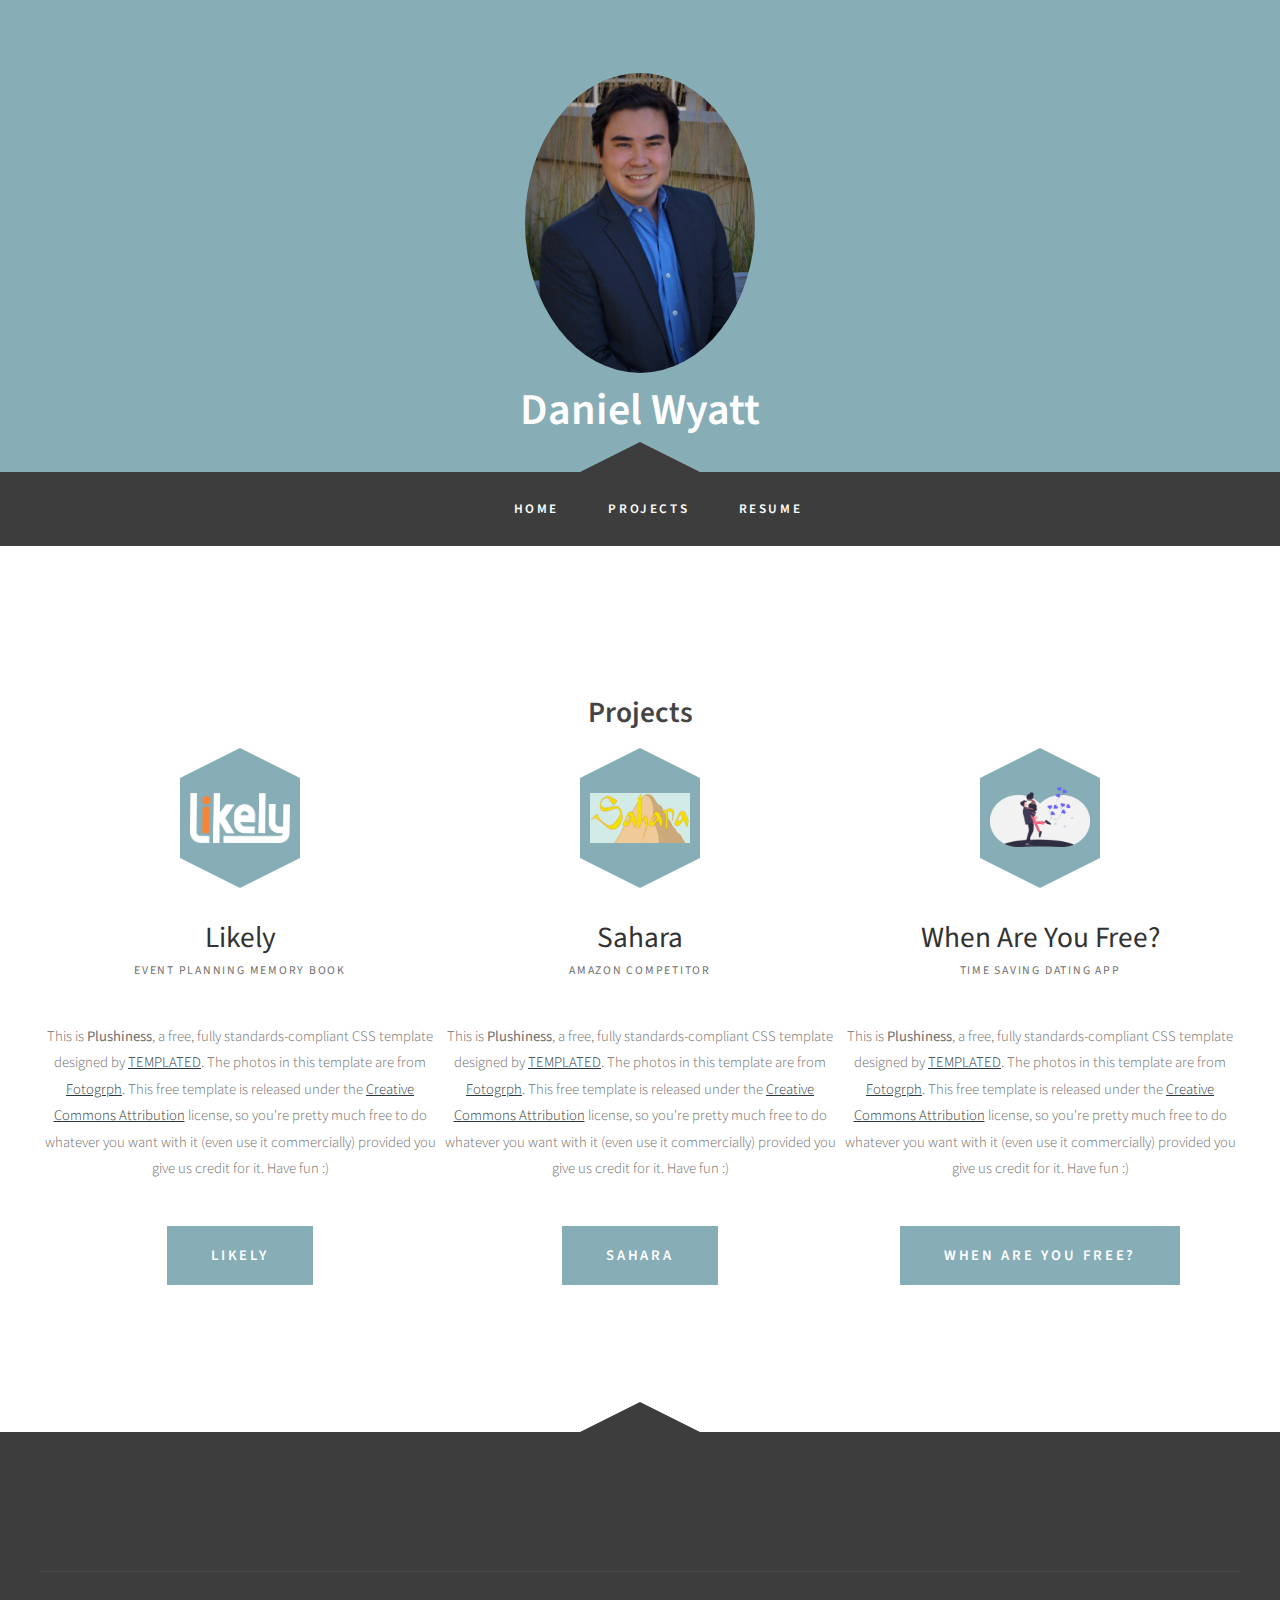
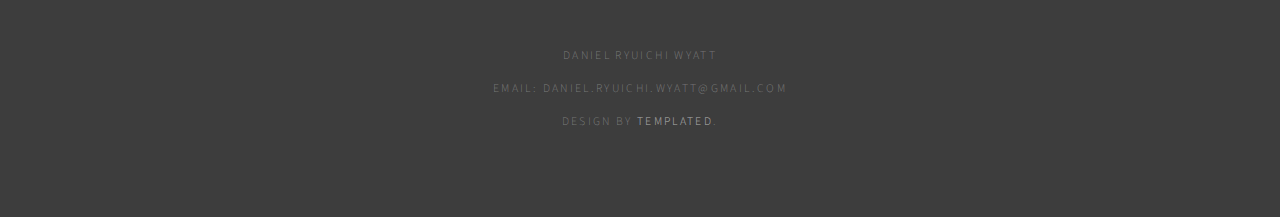
==== commit b4cc1f74: "Added projects, inital resume and home page design" ====
--- a/pages/projects.html
+++ b/pages/projects.html
@@ -11,73 +11,125 @@
 
 -->
 <html xmlns="http://www.w3.org/1999/xhtml">
+
 <head>
-<meta http-equiv="Content-Type" content="text/html; charset=utf-8" />
-<title></title>
-<meta name="keywords" content="" />
-<meta name="description" content="" />
-<link href="http://fonts.googleapis.com/css?family=Source+Sans+Pro:200,300,400,600,700,900" rel="stylesheet" />
-<link href="../default.css" rel="stylesheet" type="text/css" media="all" />
-<link href="../fonts.css" rel="stylesheet" type="text/css" media="all" />
+    <meta http-equiv="Content-Type" content="text/html; charset=utf-8" />
+    <title></title>
+    <meta name="keywords" content="" />
+    <meta name="description" content="" />
+    <link href="http://fonts.googleapis.com/css?family=Source+Sans+Pro:200,300,400,600,700,900" rel="stylesheet" />
+    <link href="../default.css" rel="stylesheet" type="text/css" media="all" />
+    <link href="../fonts.css" rel="stylesheet" type="text/css" media="all" />
 
-<!--[if IE 6]><link href="default_ie6.css" rel="stylesheet" type="text/css" /><![endif]-->
+    <!--[if IE 6]><link href="default_ie6.css" rel="stylesheet" type="text/css" /><![endif]-->
 
 </head>
+
 <body>
-<div id="header-wrapper">
-	<div id="header" class="container">
-		<div id="logo">
-			<span class="icon icon-group"></span>
-			<h1><a href="#">Daniel Wyatt</a></h1>
-		</div>
-		<div id="triangle-up"></div>
-	</div>
-</div>
-<div id="menu-wrapper">
-		<div id="menu">
-			<ul>
-				<li><a href="../index.html" title="">Home</a></li>
-				<li><a href="./projects.html" title="">Projects</a></li>
-				<li><a href="./contact.html" title="">Contact Me</a></li>
-			</ul>
-		</div>
-</div>
-<div id="wrapper">
-	<div id="featured-wrapper">
-	
-		<div class="extra2 container">
-            <div class="title">
-                <h1>Projects</h1>
+    <div id="header-wrapper">
+        <div id="header" class="container">
+            <div id="logo">
+                <img class="image-centered" src="../assets/images/Daniel-Headshot.JPG" alt="Daniel Head-Shot">
+                <h1><a href="#">Daniel Wyatt</a></h1>
             </div>
-			<div class="ebox1">
-				<div class="hexagon"><span class="icon icon-lightbulb"></span></div>
-				<div class="title">
-					<h2>First Proj</h2>
-					<span class="byline">Integer sit amet pede vel arcu aliquet pretium</span>
-				</div>
-				<p>This is <strong>Plushiness</strong>, a free, fully standards-compliant CSS template designed by <a href="http://templated.co" rel="nofollow">TEMPLATED</a>. The photos in this template are from <a href="http://fotogrph.com/"> Fotogrph</a>. This free template is released under the <a href="http://templated.co/license">Creative Commons Attribution</a> license, so you're pretty much free to do whatever you want with it (even use it commercially) provided you give us credit for it. Have fun :) </p>
-				<a href="#" class="button">Etiam posuere</a>
-			</div>		
+            <div id="triangle-up"></div>
+        </div>
+    </div>
+    <div id="menu-wrapper">
+        <div id="menu">
+            <ul>
+                <li><a href="../index.html" title="">Home</a></li>
+                <li><a href="./projects.html" title="">Projects</a></li>
+                <li><a href="./resume.html" title="">Resume</a></li>
+            </ul>
+        </div>
+    </div>
+    <div id="wrapper">
+        <div id="featured-wrapper">
 
-			<div class="ebox2">
-				<div class="hexagon"><span class="icon icon-bullhorn"></span></div>
-				<div class="title">
-					<h2>Donec dictum metus</h2>
-					<span class="byline">Integer sit amet pede vel arcu aliquet pretium</span>
-				</div>
-				<p>In posuere eleifend odio. Quisque semper augue mattis wisi. Maecenas ligula. Pellentesque viverra vulputate enim. Aliquam erat volutpat. Pellentesque tristique ante ut risus. Quisque dictum. Integer nisl risus, sagittis convallis, rutrum id, elementum congue, nibh. Suspendisse dictum porta lectus. Donec placerat odio vel elit. Nullam ante orci, pellentesque eget, tempus quis, ultrices in, est. Curabitur sit amet nulla. Nam in massa. Sed vel tellus. Curabitur sem urna, consequat vel, suscipit in, mattis placerat, nulla. Sed ac leo. Pellentesque imperdiet.</p>
-				<a href="#" class="button">Etiam posuere</a>
-			</div>		
+            <div class="extra2 container">
+                <div class="title">
+                    <h1>Projects</h1>
+                </div>
+                <div class="column1">
+                    <div class="hexagon"><img src="../assets/images/likely.png" alt="Likely-Logo"
+                            style="height: 50px; width: 100px; margin-top: 0.5em;"></span></div>
+                    <div class="title">
+                        <h2>Likely</h2>
+                        <span class="byline">Event Planning Memory Book</span>
+                    </div>
+                    <p>This is <strong>Plushiness</strong>, a free, fully standards-compliant CSS template designed by
+                        <a href="http://templated.co" rel="nofollow">TEMPLATED</a>. The photos in this template are from
+                        <a href="http://fotogrph.com/"> Fotogrph</a>. This free template is released under the <a
+                            href="http://templated.co/license">Creative Commons Attribution</a> license, so you're
+                        pretty much free to do whatever you want with it (even use it commercially) provided you give us
+                        credit for it. Have fun :) </p>
+                    <div class="dropdown">
+                        <div class="button">Likely</div>
+                        <div class="dropdown-content">
+                            <a href="https://github.com/Dr-Wyatt/BoysIIMERN" target="_blank">GitHub Repository</a>
+                            <a href="https://likely-b2m.herokuapp.com/" target="_blank">Deployed Project</a>
+                        </div>
+                    </div>
+                </div>
 
-		</div>	
+                <div class="column2">
+                    <div class="hexagon"><img src="../assets/images/sahara_logo4.jpg" alt="Sahara-Logo"
+                            style="height: 50px; width: 100px; margin-top: 0.5em;"></span></div>
+                    <div class="title">
+                        <h2>Sahara</h2>
+                        <span class="byline">Amazon Competitor</span>
+                    </div>
+                    <p>This is <strong>Plushiness</strong>, a free, fully standards-compliant CSS template designed by
+                        <a href="http://templated.co" rel="nofollow">TEMPLATED</a>. The photos in this template are from
+                        <a href="http://fotogrph.com/"> Fotogrph</a>. This free template is released under the <a
+                            href="http://templated.co/license">Creative Commons Attribution</a> license, so you're
+                        pretty much free to do whatever you want with it (even use it commercially) provided you give us
+                        credit for it. Have fun :) </p>
+                    <div class="dropdown">
+                        <div class="button">Sahara</div>
+                        <div class="dropdown-content">
+                            <a href="https://github.com/Dr-Wyatt/Sahara" target="_blank">GitHub Repository</a>
+                            <a href="https://sahara-marketplace.herokuapp.com/" target="_blank">Deployed Project</a>
+                        </div>
+                    </div>
+                </div>
 
-	</div>
-</div>
-<div id="stamp" class="container">
-	<div class="hexagon"><span class="icon icon-wrench"></span></div>
-</div>
-<div id="copyright" class="container">
-	<p>&copy; Untitled. All rights reserved. | Photos by <a href="http://fotogrph.com/">Fotogrph</a> | Design by <a href="http://templated.co" rel="nofollow">TEMPLATED</a>.</p>
-</div>
+                <div class="column1">
+                    <div class="hexagon"><img src="../assets/images/undraw_love_xfcv.png" alt="Likely-Logo"
+                            style="height: 60px; width: 100px; margin-top: 0.3em;"></span></div>
+                    <div class="title">
+                        <h2>When Are You Free?</h2>
+                        <span class="byline">Time Saving Dating App</span>
+                    </div>
+                    <p>This is <strong>Plushiness</strong>, a free, fully standards-compliant CSS template designed by
+                        <a href="http://templated.co" rel="nofollow">TEMPLATED</a>. The photos in this template are from
+                        <a href="http://fotogrph.com/"> Fotogrph</a>. This free template is released under the <a
+                            href="http://templated.co/license">Creative Commons Attribution</a> license, so you're
+                        pretty much free to do whatever you want with it (even use it commercially) provided you give us
+                        credit for it. Have fun :) </p>
+                    <div class="dropdown">
+                        <div class="button">When Are You Free?</div>
+                        <div class="dropdown-content">
+                            <a href="https://github.com/Dr-Wyatt/wefoundloveinanapplessplace" target="_blank">GitHub
+                                Repository</a>
+                            <a href="https://dr-wyatt.github.io/wefoundloveinanapplessplace/" target="_blank">Deployed
+                                Project</a>
+                        </div>
+                    </div>
+                </div>
+            </div>
+
+        </div>
+    </div>
+    <div id="stamp" class="container">
+        <div class="hexagon"></span></div>
+    </div>
+    <div id="copyright" class="container">
+        <p>Daniel Ryuichi Wyatt</p>
+        <p>Email: daniel.ryuichi.wyatt@gmail.com</p>
+        <p>Design by <a href="http://templated.co" rel="nofollow">TEMPLATED</a>.</p>
+    </div>
 </body>
-</html>
+
+</html>--- a/default.css
+++ b/default.css
@@ -89,8 +89,11 @@
 
 .image-centered
 {
-	display: block;
-	margin: 0 0 2em 0;
+	display: inline-block;
+	margin:0 auto;
+	height: 300px;
+	width: 230px;
+	border-radius: 50%;
 }
 
 .image-centered img
@@ -317,7 +320,42 @@
 	text-transform: uppercase;
 	font-weight: 600;
 	color: #FFF;
-}
+	cursor: pointer;
+}
+
+/* The container <div> - needed to position the dropdown content */
+.dropdown {
+	position: relative;
+	display: inline-block;
+  }
+  
+  /* Dropdown Content (Hidden by Default) */
+  .dropdown-content {
+	display: none;
+	position: absolute;
+	background-color: #f1f1f1;
+	width: 100%;
+	/* min-width: 147px; */
+	/* box-shadow: 0px 8px 16px 0px rgba(0,0,0,0.2); */
+	z-index: 1;
+  }
+  
+  /* Links inside the dropdown */
+  .dropdown-content a {
+	color: black;
+	padding: 12px 16px;
+	text-decoration: none;
+	display: block;
+  }
+  
+  /* Change color of dropdown links on hover */
+  .dropdown-content a:hover {background-color: #ddd;}
+  
+  /* Show the dropdown menu on hover */
+  .dropdown:hover .dropdown-content {display: block;}
+  
+  /* Change the background color of the dropdown button when the dropdown content is shown */
+  .dropdown:hover .dropbtn {background-color: #3e8e41;}
 
 .button:hover
 {
@@ -390,14 +428,14 @@
 
 	#logo
 	{
-		padding: 5em 0em;
+		padding: 0em 0em;
 		text-align: center;
 		vertical-align: middle;
 	}
 	
 	#logo h1
 	{
-		font-size: 3.5em;
+		font-size: 3.0em;
 	}
 	
 	#logo a
@@ -444,7 +482,7 @@
 	#menu ul
 	{
 		text-align: center;
-		margin-left: 3.0em;
+		margin-left: 2.0em;
 	}
 	
 	#menu li
@@ -706,13 +744,14 @@
 
 .column1,  .column2,  .column3,  .column4
 {
-	width: 282px;
+	width: 400px;
+	/* display: inline-block; */
 }
 
 .column1,  .column2
 {
 	float: left;
-	margin-right: 24px;
+	/* margin-right: 24px; */
 }
 
 .column3
@@ -734,11 +773,16 @@
 		background-size: cover;
 	}
 
+.column5
+{
+	display: inline-block;
+}
 
 #slider-wrapper
 {
 	padding: 6em 0em;
 	background: #DB3256;
+
 }
 
 #slider
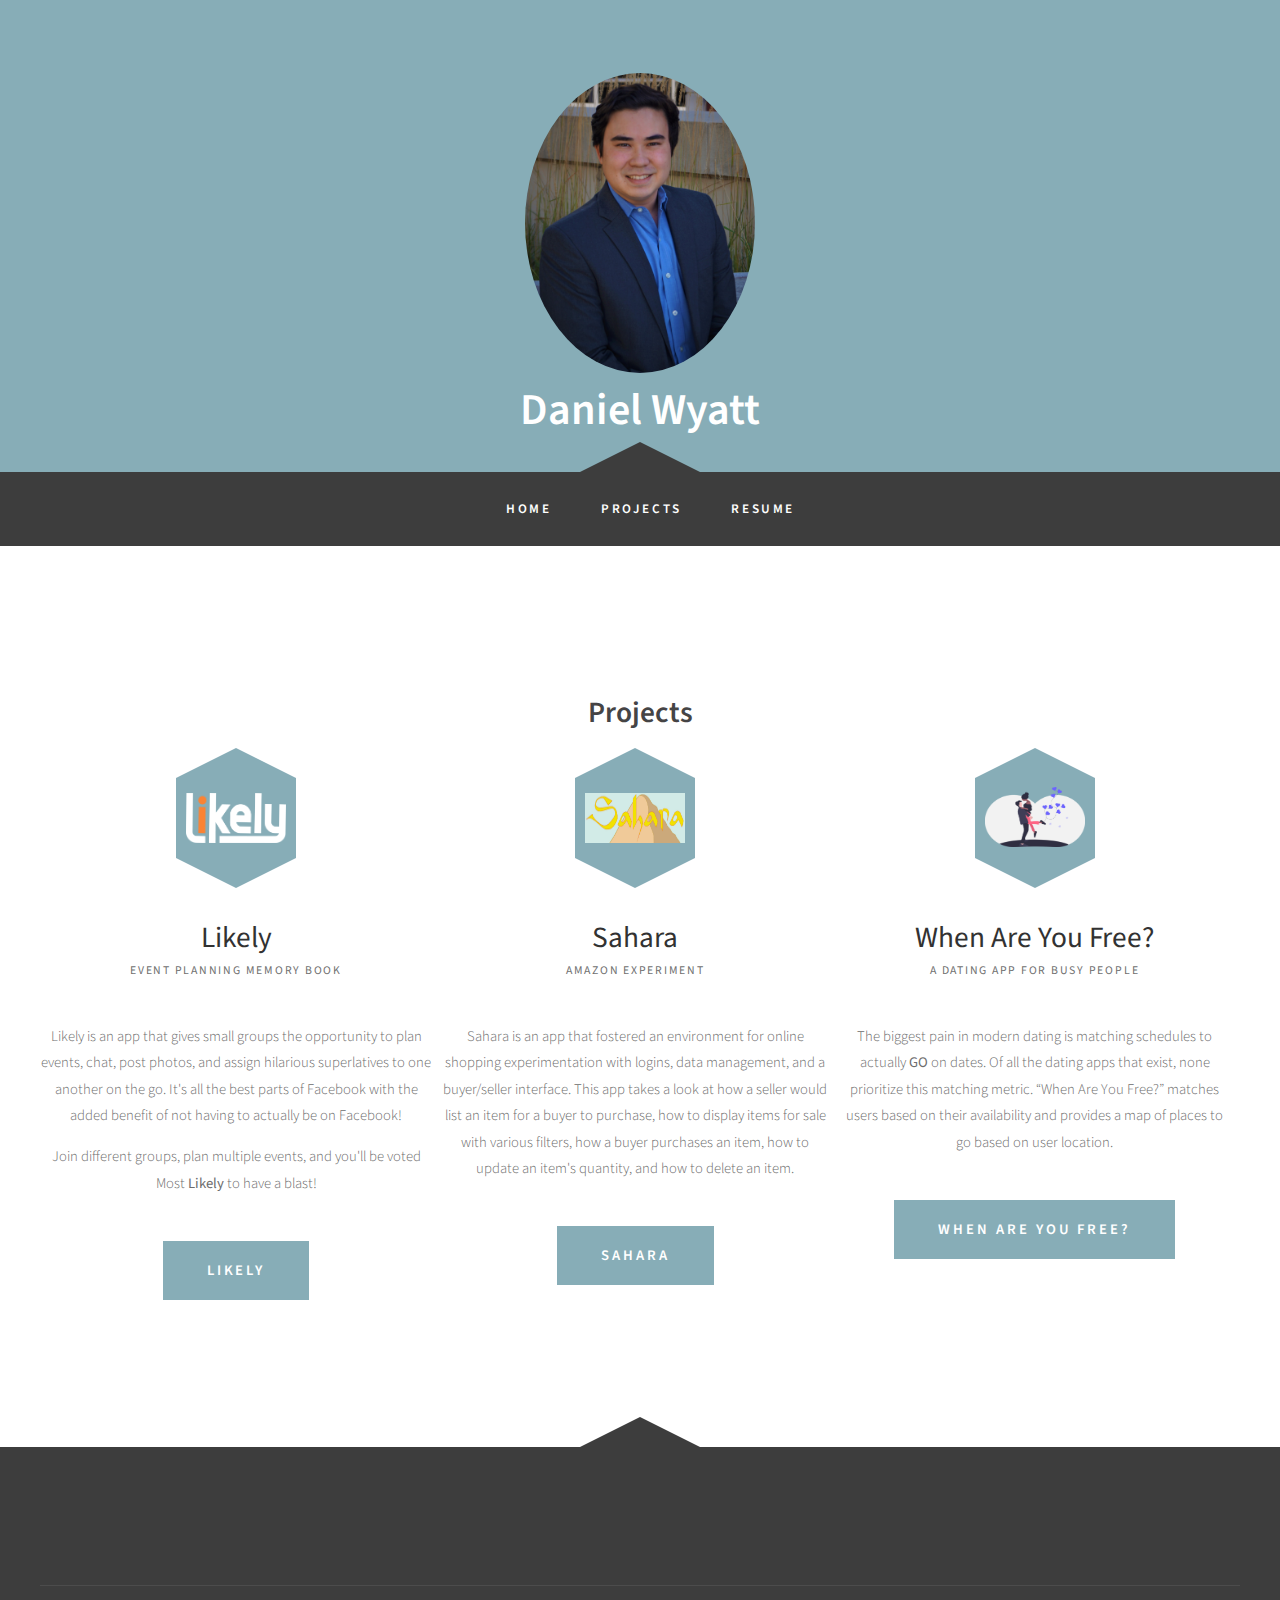
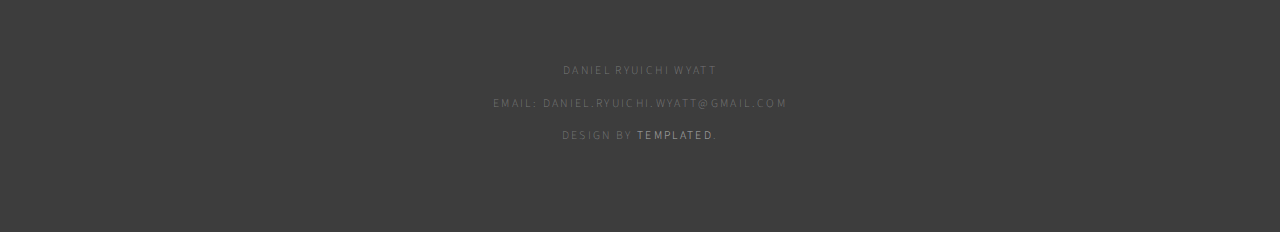
==== commit d973ac9b: "Base Portfolio Done" ====
--- a/pages/projects.html
+++ b/pages/projects.html
@@ -58,12 +58,14 @@
                         <h2>Likely</h2>
                         <span class="byline">Event Planning Memory Book</span>
                     </div>
-                    <p>This is <strong>Plushiness</strong>, a free, fully standards-compliant CSS template designed by
-                        <a href="http://templated.co" rel="nofollow">TEMPLATED</a>. The photos in this template are from
-                        <a href="http://fotogrph.com/"> Fotogrph</a>. This free template is released under the <a
-                            href="http://templated.co/license">Creative Commons Attribution</a> license, so you're
-                        pretty much free to do whatever you want with it (even use it commercially) provided you give us
-                        credit for it. Have fun :) </p>
+                    <p>Likely is an app that gives small groups the opportunity to plan events, chat, post photos, and
+                        assign hilarious superlatives to one another on the go. It's all the best parts of Facebook with
+                        the added benefit of not having to actually be on Facebook!
+                    </p>
+                    <p>
+                        Join different groups, plan multiple events, and you'll be voted Most <strong>Likely</strong> to
+                        have a blast!
+                    </p>
                     <div class="dropdown">
                         <div class="button">Likely</div>
                         <div class="dropdown-content">
@@ -78,14 +80,14 @@
                             style="height: 50px; width: 100px; margin-top: 0.5em;"></span></div>
                     <div class="title">
                         <h2>Sahara</h2>
-                        <span class="byline">Amazon Competitor</span>
+                        <span class="byline">Amazon Experiment</span>
                     </div>
-                    <p>This is <strong>Plushiness</strong>, a free, fully standards-compliant CSS template designed by
-                        <a href="http://templated.co" rel="nofollow">TEMPLATED</a>. The photos in this template are from
-                        <a href="http://fotogrph.com/"> Fotogrph</a>. This free template is released under the <a
-                            href="http://templated.co/license">Creative Commons Attribution</a> license, so you're
-                        pretty much free to do whatever you want with it (even use it commercially) provided you give us
-                        credit for it. Have fun :) </p>
+                    <p>Sahara is an app that fostered an environment for online shopping experimentation with logins,
+                        data management, and a buyer/seller interface. This app takes a look at how a seller would list
+                        an
+                        item for a buyer to purchase, how to display items for sale with various filters, how a buyer
+                        purchases an item, how to update
+                        an item's quantity, and how to delete an item. </p>
                     <div class="dropdown">
                         <div class="button">Sahara</div>
                         <div class="dropdown-content">
@@ -95,19 +97,17 @@
                     </div>
                 </div>
 
-                <div class="column1">
+                <div class="column2">
                     <div class="hexagon"><img src="../assets/images/undraw_love_xfcv.png" alt="Likely-Logo"
                             style="height: 60px; width: 100px; margin-top: 0.3em;"></span></div>
                     <div class="title">
                         <h2>When Are You Free?</h2>
-                        <span class="byline">Time Saving Dating App</span>
+                        <span class="byline">A Dating App for Busy People</span>
                     </div>
-                    <p>This is <strong>Plushiness</strong>, a free, fully standards-compliant CSS template designed by
-                        <a href="http://templated.co" rel="nofollow">TEMPLATED</a>. The photos in this template are from
-                        <a href="http://fotogrph.com/"> Fotogrph</a>. This free template is released under the <a
-                            href="http://templated.co/license">Creative Commons Attribution</a> license, so you're
-                        pretty much free to do whatever you want with it (even use it commercially) provided you give us
-                        credit for it. Have fun :) </p>
+                    <p>The biggest pain in modern dating is matching schedules to actually <strong>GO</strong> on dates.
+                        Of all the dating apps that exist, none prioritize this matching metric. “When Are You Free?”
+                        matches users based on their availability and provides a map of places to go based on user
+                        location.</p>
                     <div class="dropdown">
                         <div class="button">When Are You Free?</div>
                         <div class="dropdown-content">
@@ -128,7 +128,7 @@
     <div id="copyright" class="container">
         <p>Daniel Ryuichi Wyatt</p>
         <p>Email: daniel.ryuichi.wyatt@gmail.com</p>
-        <p>Design by <a href="http://templated.co" rel="nofollow">TEMPLATED</a>.</p>
+        <p>Design by <a href="http://templated.co" target="_blank">TEMPLATED</a>.</p>
     </div>
 </body>
 
--- a/default.css
+++ b/default.css
@@ -482,7 +482,7 @@
 	#menu ul
 	{
 		text-align: center;
-		margin-left: 2.0em;
+		margin-left: 1.0em;
 	}
 	
 	#menu li
@@ -744,26 +744,16 @@
 
 .column1,  .column2,  .column3,  .column4
 {
-	width: 400px;
+	width: 392px;
+	float: left;
 	/* display: inline-block; */
 }
 
-.column1,  .column2
+.column2
 {
 	float: left;
-	/* margin-right: 24px; */
-}
-
-.column3
-{
-	float: left;
-}
-
-.column4
-{
-	float: right;
-}
-
+	margin-left: 0.5em;
+}
 
 	#header-featured
 	{
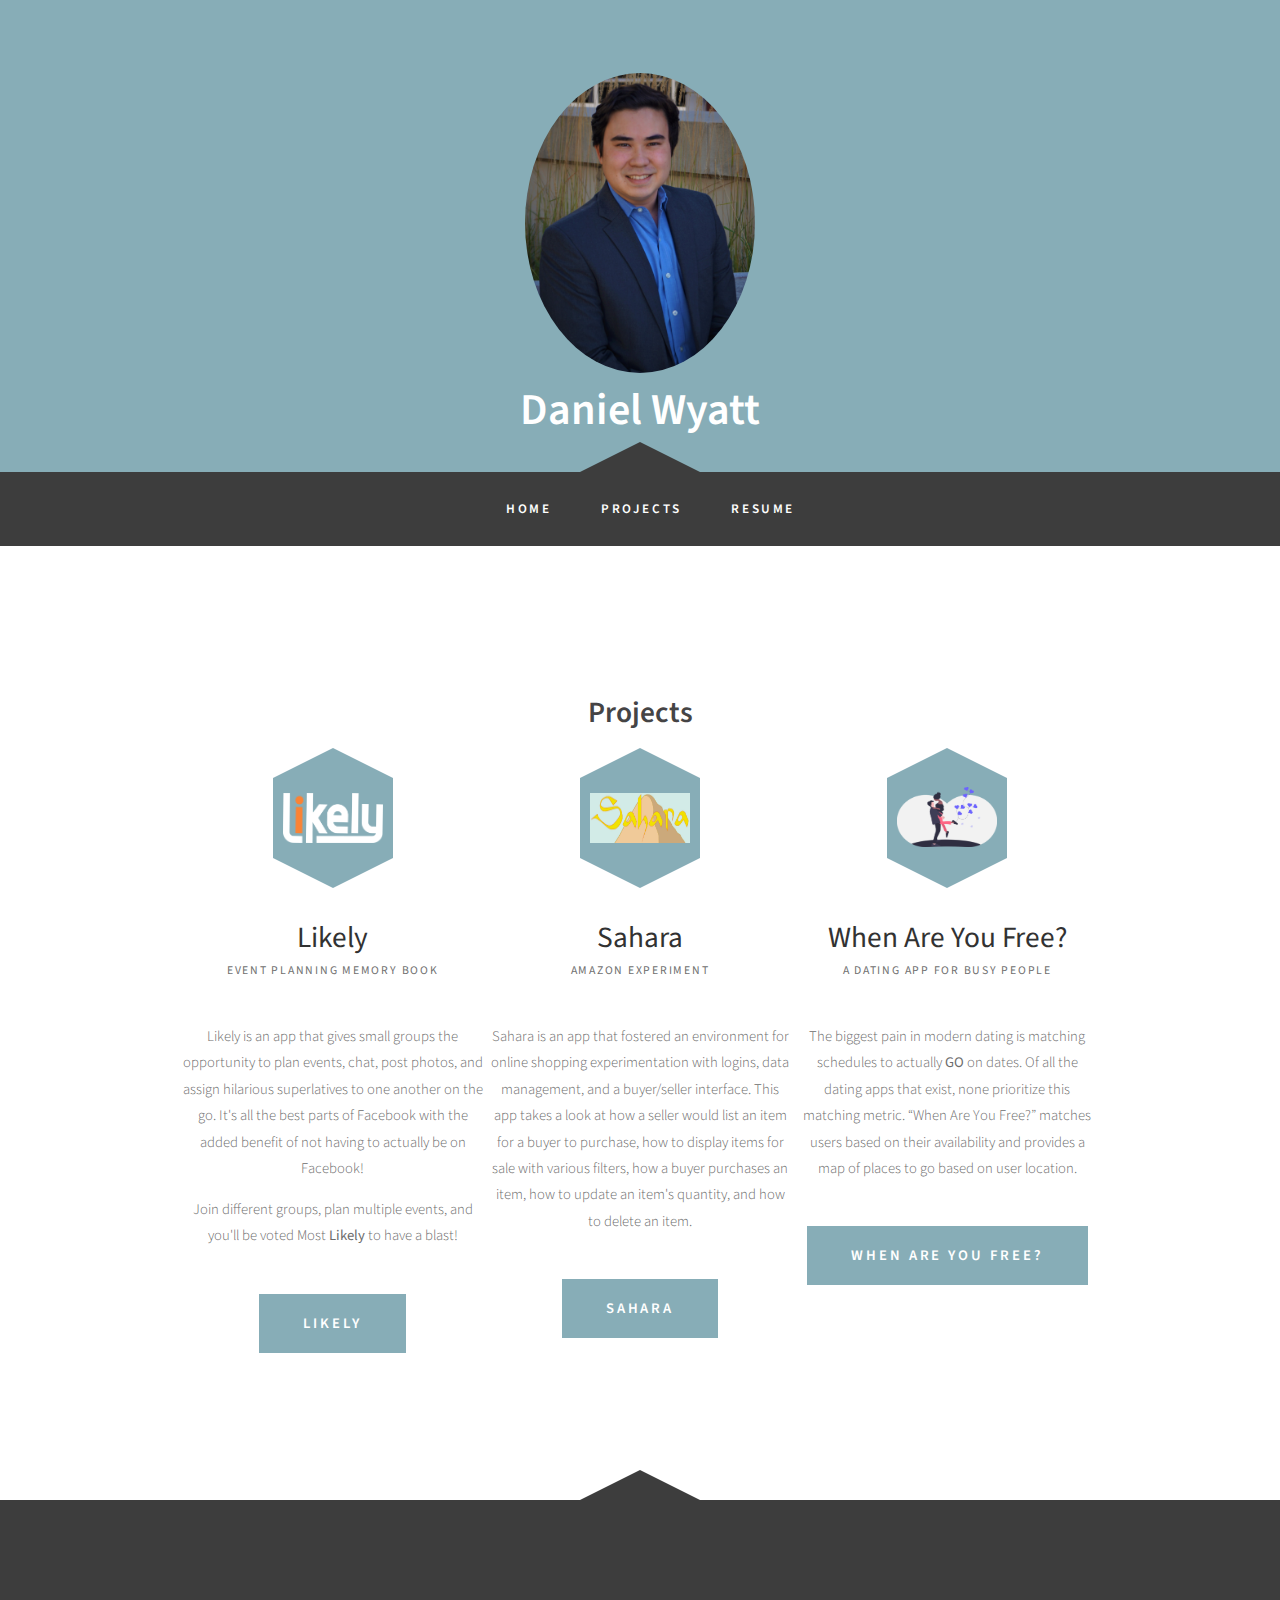
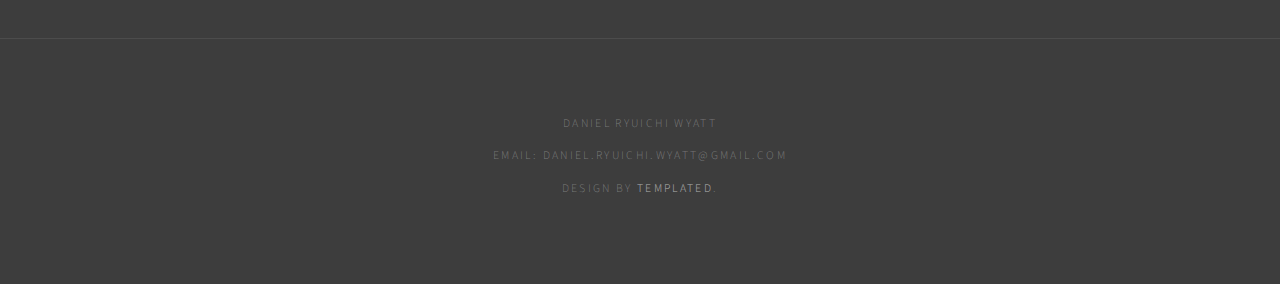
==== commit c828c678: "corrected cutoff on mobile and added flexbox projs" ====
--- a/pages/projects.html
+++ b/pages/projects.html
@@ -13,8 +13,9 @@
 <html xmlns="http://www.w3.org/1999/xhtml">
 
 <head>
+    <meta name="viewport" content="width=device-width, initial-scale=1.0">
     <meta http-equiv="Content-Type" content="text/html; charset=utf-8" />
-    <title></title>
+    <title>Daniel Wyatt</title>
     <meta name="keywords" content="" />
     <meta name="description" content="" />
     <link href="http://fonts.googleapis.com/css?family=Source+Sans+Pro:200,300,400,600,700,900" rel="stylesheet" />
@@ -46,11 +47,11 @@
     </div>
     <div id="wrapper">
         <div id="featured-wrapper">
+            <div class="title">
+                <h1>Projects</h1>
+            </div>
+            <div class="extra2 container">
 
-            <div class="extra2 container">
-                <div class="title">
-                    <h1>Projects</h1>
-                </div>
                 <div class="column1">
                     <div class="hexagon"><img src="../assets/images/likely.png" alt="Likely-Logo"
                             style="height: 50px; width: 100px; margin-top: 0.5em;"></span></div>
--- a/default.css
+++ b/default.css
@@ -1,11 +1,11 @@
-
-html, body
+html, body 
 {
 	height: 100%;
-}
+} 
 
 body
 {
+	height: 100%;
 	margin: 0px;
 	padding: 0px;
 	background: #3D3D3D;
@@ -56,7 +56,7 @@
 .container
 {
 	margin: 0px auto;
-	width: 1200px;
+	width: 100%;
 }
 
 /*********************************************************************************/
@@ -510,7 +510,7 @@
 	
 	#menu .current_page_item a
 	{
-		color: #FFF;
+		color: #C2C5CC;
 	}
 
 /*********************************************************************************/
@@ -744,7 +744,7 @@
 
 .column1,  .column2,  .column3,  .column4
 {
-	width: 392px;
+	width: 300px;
 	float: left;
 	/* display: inline-block; */
 }
@@ -946,7 +946,9 @@
 
 .extra2
 {
-
+	display: flex;
+	justify-content: center;
+	/* align-items: center; */
 }
 
 .extra2 .icon
